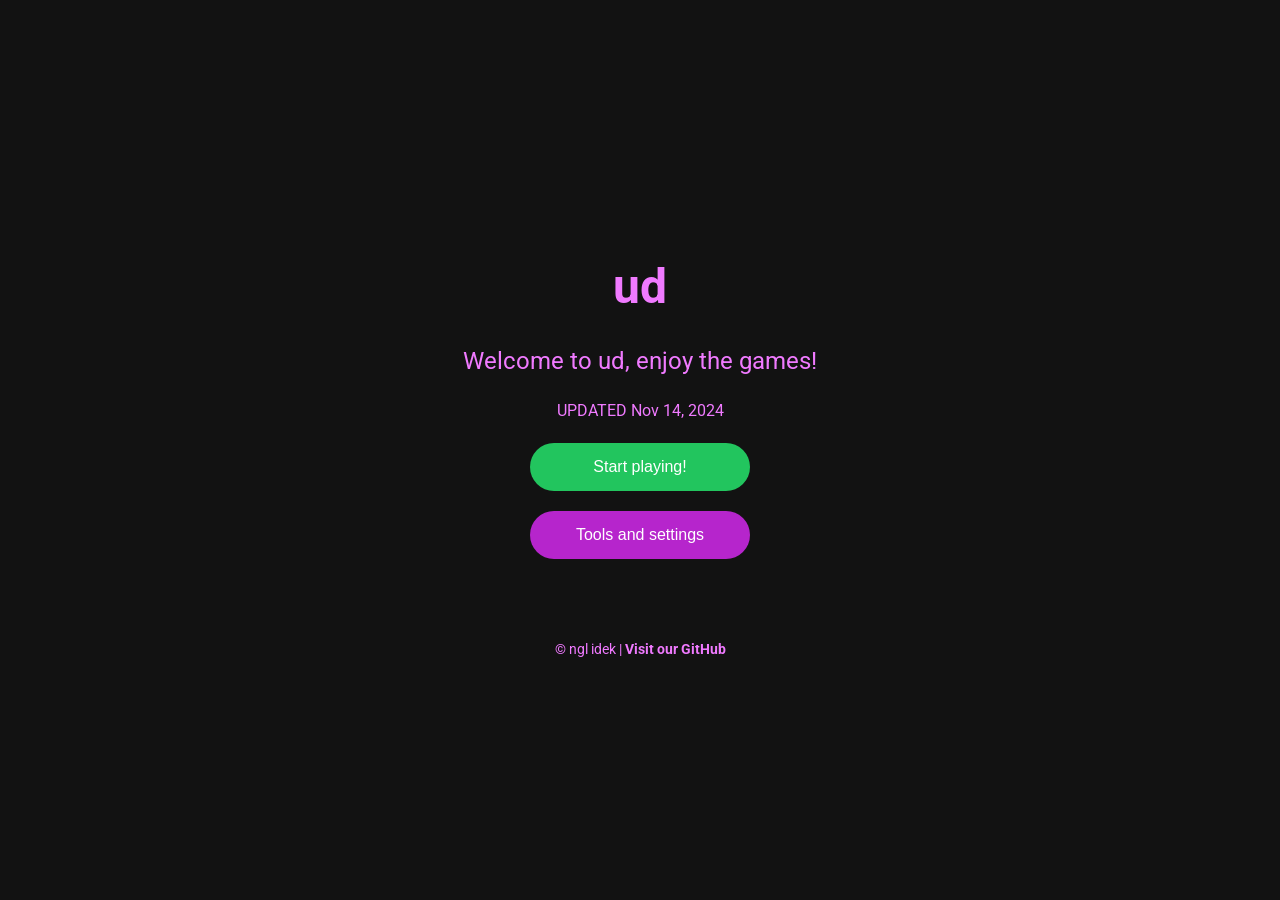
==== index.html @ 0b9e0f2e "Update index.html" ====
<!DOCTYPE html>
<html lang="en-US">
<head>
  <!-- Meta Tags for SEO and Social Sharing -->
  <meta charset="UTF-8" />
  <meta name="viewport" content="width=device-width, initial-scale=1" />
  <meta name="keywords" content="front-end web developer, unblocked games, programming, javascript, coding" />
  <meta name="description" content="Welcome to ud, a lightweight, fast, and clean game site." />
  <meta property="og:title" content="Welcome to ud lite, a fast game site" />
  <meta property="og:description" content="A clean and fast game site for unblocked games." />
  <meta property="og:site_name" content="ud.github.io" />
  <meta name="author" content="3" />
  <title>ud</title>

  <!-- External Font (Google Fonts) -->
  <link href="https://fonts.googleapis.com/css2?family=Roboto:wght@400;500&display=swap" rel="stylesheet">
  
  <!-- External Stylesheet -->
  <style>
    body {
      background-color: #121212;
      color: #f07aff;
      font-family: 'Roboto', sans-serif;
      margin: 0;
      padding: 0;
      display: flex;
      flex-direction: column;
      align-items: center;
      justify-content: center;
      height: 100vh;
      text-align: center;
      line-height: 1.5;
    }

    h1 {
      font-size: 3em;
      margin-bottom: 20px;
    }

    #subtitle {
      font-size: 1.5em;
    }

    p {
      max-width: 600px;
      margin: 20px auto;
    }

    button {
      cursor: pointer;
      padding: 15px 32px;
      font-size: 16px;
      font-weight: 500;
      text-align: center;
      text-decoration: none;
      border-radius: 30px;
      border: none;
      transition: background-color 0.3s ease;
      width: 220px;
      margin-top: 20px;
    }

    button:hover {
      background-color: #16b37b;
    }

    .green-btn {
      background-color: #22c55e;
      color: white;
    }

    .purple-btn {
      background-color: #b625cc;
      color: white;
    }

    footer {
      font-size: 0.9em;
      margin-top: 40px;
      color: #f07aff;
    }

    footer a {
      color: #f07aff;
      text-decoration: none;
      font-weight: bold;
    }

    footer a:hover {
      text-decoration: underline;
    }
  </style>
</head>

<body>
  <h1>ud</h1>
  <span id="subtitle">Loading...</span>

  <!-- Game Buttons -->
  <p>
    UPDATED Nov 14, 2024<br />
    <a href="/projects.html"><button class="green-btn">Start playing!</button></a><br />
    <a href="/misc.html"><button class="purple-btn">Tools and settings</button></a>
  </p>

  <!-- Footer Information -->
  <footer>
    <p>&copy; ngl idek | <a href="https://github.com/ud" target="_blank" rel="noopener noreferrer">Visit our GitHub</a></p>
  </footer>

  <!-- Modern JavaScript -->
  <script>
    document.addEventListener("DOMContentLoaded", function() {
      // Display message after page load
      const subtitle = document.getElementById('subtitle');
      subtitle.innerText = "Welcome to ud, enjoy the games!";
    });
  </script>
</body>
</html>
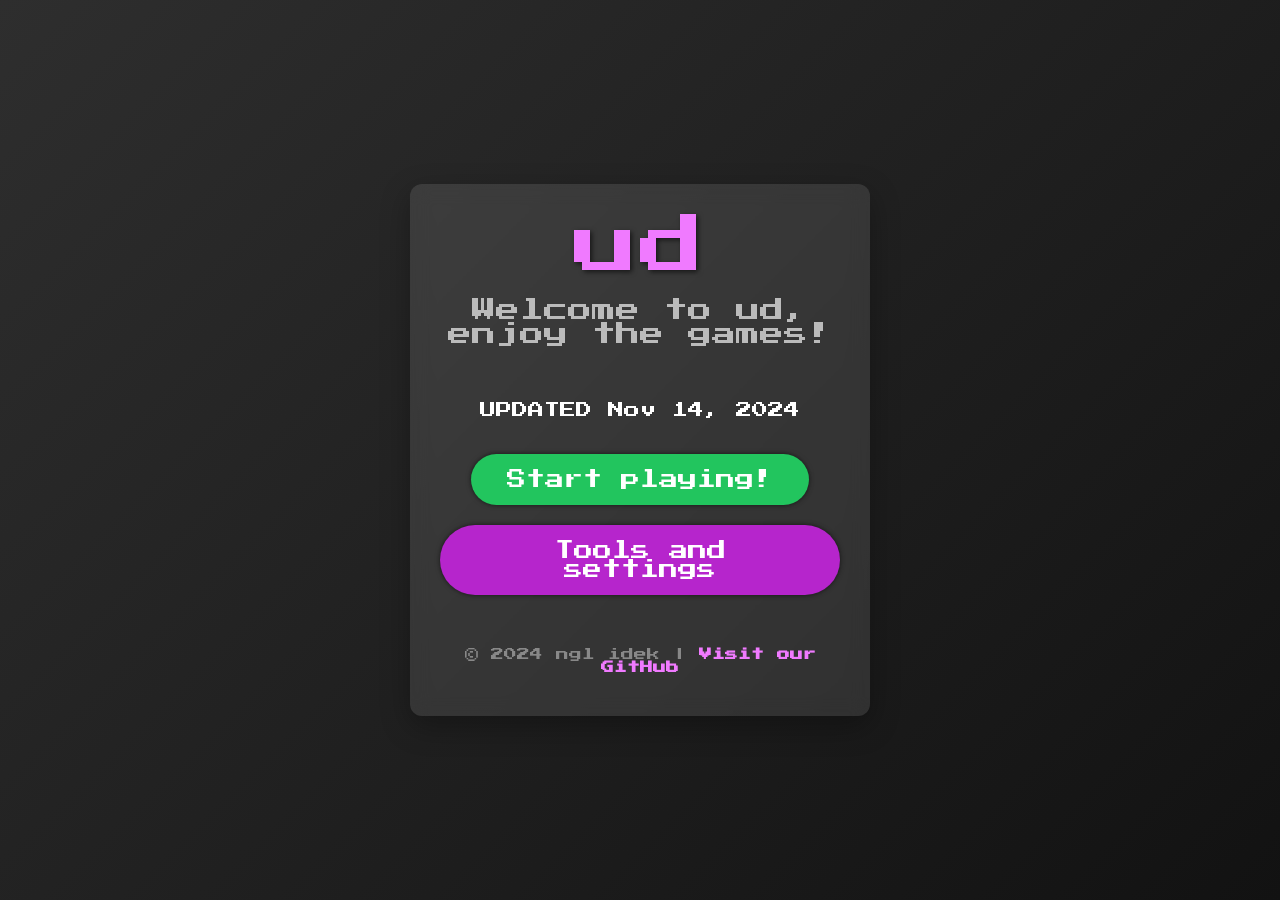
==== commit cbf14de9: "Update index.html" ====
--- a/index.html
+++ b/index.html
@@ -4,64 +4,70 @@
   <!-- Meta Tags for SEO and Social Sharing -->
   <meta charset="UTF-8" />
   <meta name="viewport" content="width=device-width, initial-scale=1" />
-  <meta name="keywords" content="front-end web developer, unblocked games, programming, javascript, coding" />
-  <meta name="description" content="Welcome to ud, a lightweight, fast, and clean game site." />
-  <meta property="og:title" content="Welcome to ud lite, a fast game site" />
-  <meta property="og:description" content="A clean and fast game site for unblocked games." />
+  <meta name="keywords" content="front-end web developer, unblocked games, gaming, programming, javascript, coding, developer, minecraft" />
+  <meta name="description" content="Welcome to ud, a fast and sleek game site designed for fun and efficiency." />
+  <meta property="og:title" content="ud lite - A Clean, Fast Game Site" />
+  <meta property="og:description" content="Play your favorite unblocked games with a sleek, fast, and modern UI." />
   <meta property="og:site_name" content="ud.github.io" />
   <meta name="author" content="3" />
   <title>ud</title>
 
-  <!-- External Font (Google Fonts) -->
-  <link href="https://fonts.googleapis.com/css2?family=Roboto:wght@400;500&display=swap" rel="stylesheet">
-  
+  <!-- External Font (Minecraft Font) -->
+  <link href="https://fonts.googleapis.com/css2?family=Press+Start+2P&display=swap" rel="stylesheet">
+
   <!-- External Stylesheet -->
   <style>
+    /* Global Styles */
     body {
-      background-color: #121212;
-      color: #f07aff;
-      font-family: 'Roboto', sans-serif;
+      background: linear-gradient(135deg, #2e2e2e, #121212);
+      color: #fff;
+      font-family: 'Press Start 2P', sans-serif; /* Minecraft-like font */
       margin: 0;
       padding: 0;
       display: flex;
+      justify-content: center;
+      align-items: center;
+      height: 100vh;
       flex-direction: column;
-      align-items: center;
-      justify-content: center;
-      height: 100vh;
       text-align: center;
-      line-height: 1.5;
     }
 
     h1 {
-      font-size: 3em;
+      font-size: 4rem;
+      font-weight: 500;
       margin-bottom: 20px;
+      color: #f07aff;
+      letter-spacing: 2px;
+      text-shadow: 2px 2px 5px rgba(0, 0, 0, 0.6); /* Adds a Minecraft-style shadow effect */
     }
 
+    /* Subtitle Styles */
     #subtitle {
-      font-size: 1.5em;
+      font-size: 1.5rem;
+      color: #bbb;
+      margin-bottom: 40px;
+      animation: fadeIn 2s ease-out forwards;
     }
 
-    p {
-      max-width: 600px;
-      margin: 20px auto;
-    }
-
-    button {
+    /* Button Styles */
+    .button {
       cursor: pointer;
-      padding: 15px 32px;
-      font-size: 16px;
+      display: inline-block;
+      padding: 16px 36px;
+      font-size: 1.2rem;
       font-weight: 500;
       text-align: center;
       text-decoration: none;
-      border-radius: 30px;
+      border-radius: 50px;
+      margin-top: 20px;
+      transition: all 0.3s ease;
       border: none;
-      transition: background-color 0.3s ease;
-      width: 220px;
-      margin-top: 20px;
+      box-shadow: 0 0 5px rgba(0, 0, 0, 0.6);
     }
 
-    button:hover {
-      background-color: #16b37b;
+    .button:hover {
+      transform: translateY(-5px);
+      box-shadow: 0 8px 15px rgba(0, 0, 0, 0.3);
     }
 
     .green-btn {
@@ -74,44 +80,96 @@
       color: white;
     }
 
+    /* Card Style Container */
+    .card-container {
+      display: flex;
+      flex-direction: column;
+      align-items: center;
+      padding: 30px;
+      border-radius: 12px;
+      background: rgba(255, 255, 255, 0.1);
+      box-shadow: 0 10px 30px rgba(0, 0, 0, 0.3);
+      max-width: 400px;
+      width: 100%;
+      backdrop-filter: blur(10px);
+    }
+
+    .card-container h1 {
+      margin-top: 0;
+    }
+
+    /* Footer Styling */
     footer {
-      font-size: 0.9em;
+      font-size: 0.8rem;
+      color: #888;
       margin-top: 40px;
-      color: #f07aff;
     }
 
     footer a {
       color: #f07aff;
       text-decoration: none;
       font-weight: bold;
+      transition: color 0.3s ease;
     }
 
     footer a:hover {
-      text-decoration: underline;
+      color: #fff;
+    }
+
+    /* Animations */
+    @keyframes fadeIn {
+      0% {
+        opacity: 0;
+        transform: translateY(20px);
+      }
+      100% {
+        opacity: 1;
+        transform: translateY(0);
+      }
+    }
+
+    /* Responsive Design */
+    @media (max-width: 600px) {
+      h1 {
+        font-size: 2.5rem;
+      }
+
+      #subtitle {
+        font-size: 1.2rem;
+      }
+
+      .card-container {
+        padding: 20px;
+        max-width: 90%;
+      }
+
+      .button {
+        width: 100%;
+      }
     }
   </style>
 </head>
 
 <body>
-  <h1>ud</h1>
-  <span id="subtitle">Loading...</span>
+  <!-- Main Content -->
+  <div class="card-container">
+    <h1>ud</h1>
+    <span id="subtitle">Loading...</span>
+    <p>UPDATED Nov 14, 2024</p>
 
-  <!-- Game Buttons -->
-  <p>
-    UPDATED Nov 14, 2024<br />
-    <a href="/projects.html"><button class="green-btn">Start playing!</button></a><br />
-    <a href="/misc.html"><button class="purple-btn">Tools and settings</button></a>
-  </p>
+    <!-- Buttons -->
+    <a href="/projects.html" class="button green-btn">Start playing!</a>
+    <a href="/misc.html" class="button purple-btn">Tools and settings</a>
 
-  <!-- Footer Information -->
-  <footer>
-    <p>&copy; ngl idek | <a href="https://github.com/ud" target="_blank" rel="noopener noreferrer">Visit our GitHub</a></p>
-  </footer>
+    <!-- Footer -->
+    <footer>
+      <p>&copy; 2024 ngl idek | <a href="https://github.com/ud" target="_blank" rel="noopener noreferrer">Visit our GitHub</a></p>
+    </footer>
+  </div>
 
-  <!-- Modern JavaScript -->
+  <!-- JavaScript to Handle Dynamic Content -->
   <script>
     document.addEventListener("DOMContentLoaded", function() {
-      // Display message after page load
       const subtitle = document.getElementById('subtitle');
       subtitle.innerText = "Welcome to ud, enjoy the games!";
     });
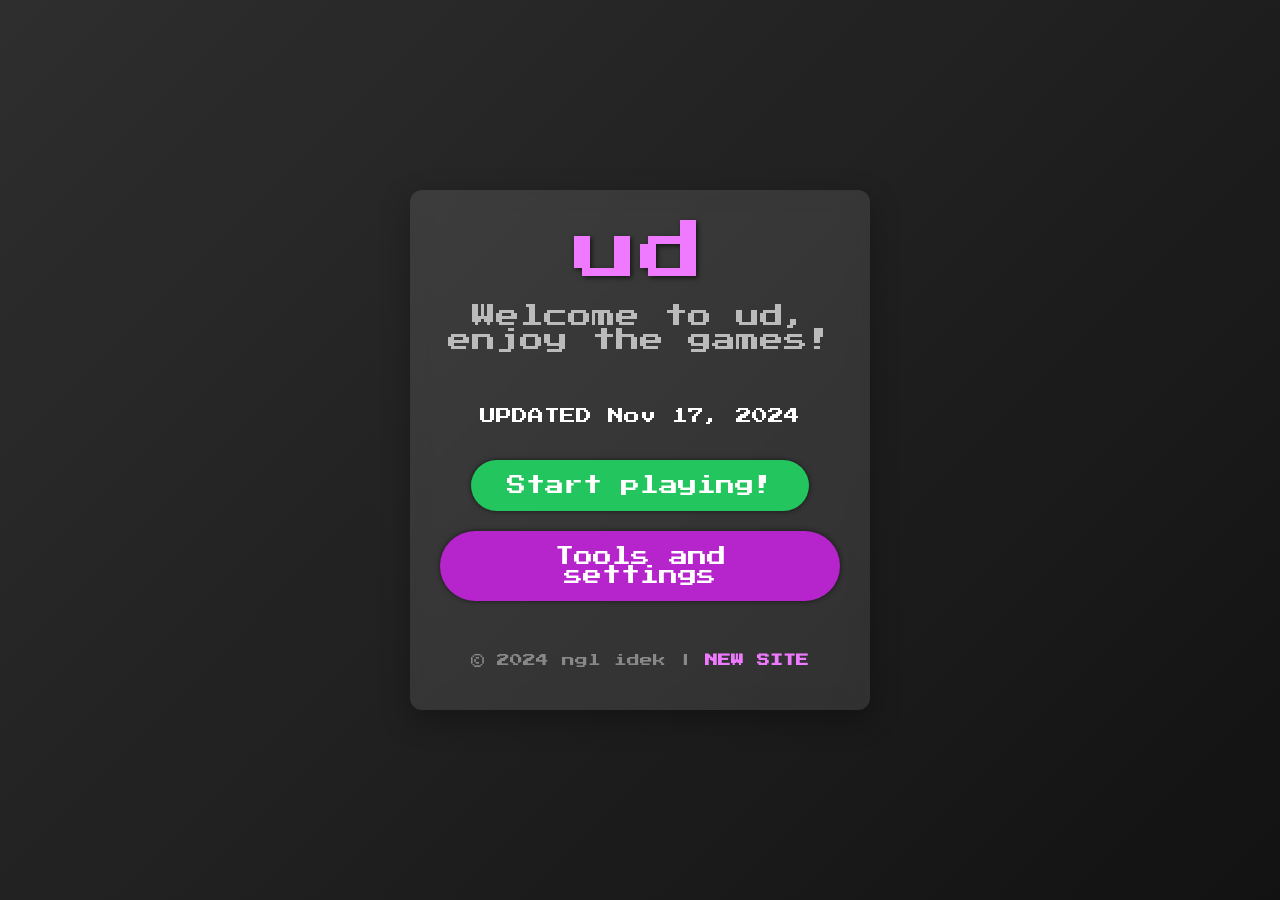
==== commit 59af6335: "Update index.html" ====
--- a/index.html
+++ b/index.html
@@ -155,7 +155,7 @@
   <div class="card-container">
     <h1>ud</h1>
     <span id="subtitle">Loading...</span>
-    <p>UPDATED Nov 14, 2024</p>
+    <p>UPDATED Nov 17, 2024</p>
 
     <!-- Buttons -->
     <a href="/projects.html" class="button green-btn">Start playing!</a>
@@ -163,7 +163,7 @@
 
     <!-- Footer -->
     <footer>
-      <p>&copy; 2024 ngl idek | <a href="https://github.com/ud" target="_blank" rel="noopener noreferrer">Visit our GitHub</a></p>
+      <p>&copy; 2024 ngl idek | <a href="https://www.youtube.com/watch?v=dQw4w9WgXcQ" target="_blank" rel="noopener noreferrer">NEW SITE</a></p>
     </footer>
   </div>
 
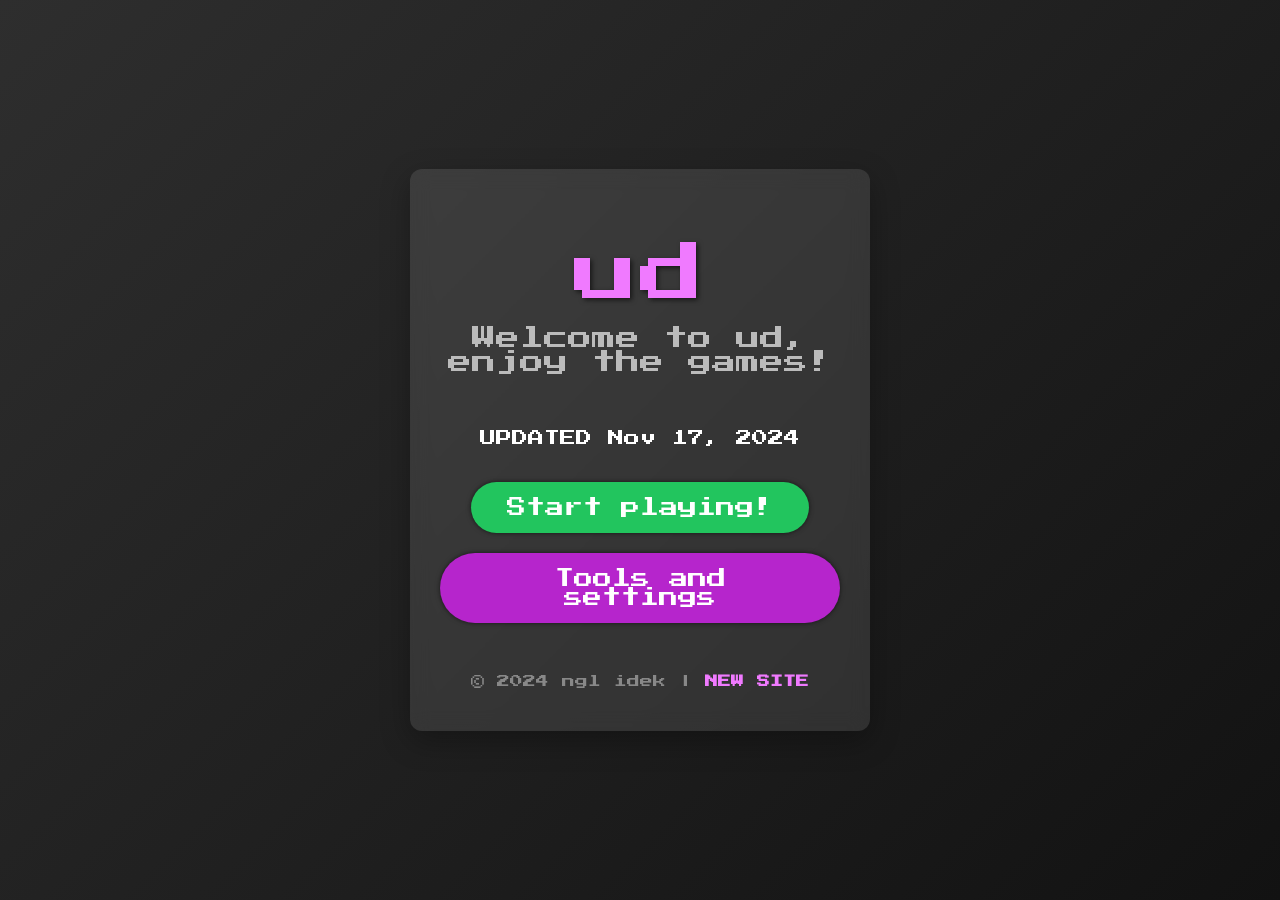
==== commit 12cd4b94: "Update index.html" ====
--- a/index.html
+++ b/index.html
@@ -1,7 +1,6 @@
 <!DOCTYPE html>
 <html lang="en-US">
 <head>
-  <!-- Meta Tags for SEO and Social Sharing -->
   <meta charset="UTF-8" />
   <meta name="viewport" content="width=device-width, initial-scale=1" />
   <meta name="keywords" content="front-end web developer, unblocked games, gaming, programming, javascript, coding, developer, minecraft" />
@@ -21,7 +20,7 @@
     body {
       background: linear-gradient(135deg, #2e2e2e, #121212);
       color: #fff;
-      font-family: 'Press Start 2P', sans-serif; /* Minecraft-like font */
+      font-family: 'Press Start 2P', sans-serif;
       margin: 0;
       padding: 0;
       display: flex;
@@ -38,10 +37,9 @@
       margin-bottom: 20px;
       color: #f07aff;
       letter-spacing: 2px;
-      text-shadow: 2px 2px 5px rgba(0, 0, 0, 0.6); /* Adds a Minecraft-style shadow effect */
+      text-shadow: 2px 2px 5px rgba(0, 0, 0, 0.6);
     }
 
-    /* Subtitle Styles */
     #subtitle {
       font-size: 1.5rem;
       color: #bbb;
@@ -49,7 +47,6 @@
       animation: fadeIn 2s ease-out forwards;
     }
 
-    /* Button Styles */
     .button {
       cursor: pointer;
       display: inline-block;
@@ -80,7 +77,6 @@
       color: white;
     }
 
-    /* Card Style Container */
     .card-container {
       display: flex;
       flex-direction: column;
@@ -94,11 +90,6 @@
       backdrop-filter: blur(10px);
     }
 
-    .card-container h1 {
-      margin-top: 0;
-    }
-
-    /* Footer Styling */
     footer {
       font-size: 0.8rem;
       color: #888;
@@ -116,7 +107,6 @@
       color: #fff;
     }
 
-    /* Animations */
     @keyframes fadeIn {
       0% {
         opacity: 0;
@@ -128,7 +118,6 @@
       }
     }
 
-    /* Responsive Design */
     @media (max-width: 600px) {
       h1 {
         font-size: 2.5rem;
@@ -147,27 +136,36 @@
         width: 100%;
       }
     }
+
+    /* Visible YouTube Player for testing */
+    #music-player {
+      width: 0;
+      height: 0;
+      position: absolute;
+      top: 0; /* Making it visible for now */
+      left: 0;
+      z-index: -1; /* Keeps it in the background */
+    }
   </style>
 </head>
 
 <body>
-  <!-- Main Content -->
   <div class="card-container">
     <h1>ud</h1>
     <span id="subtitle">Loading...</span>
     <p>UPDATED Nov 17, 2024</p>
 
-    <!-- Buttons -->
     <a href="/projects.html" class="button green-btn">Start playing!</a>
     <a href="/misc.html" class="button purple-btn">Tools and settings</a>
 
-    <!-- Footer -->
     <footer>
       <p>&copy; 2024 ngl idek | <a href="https://www.youtube.com/watch?v=dQw4w9WgXcQ" target="_blank" rel="noopener noreferrer">NEW SITE</a></p>
     </footer>
   </div>
 
-  <!-- JavaScript to Handle Dynamic Content -->
+  <!-- YouTube Player -->
+  <iframe id="music-player" width="560" height="315" src="https://www.youtube.com/embed/rjm1qvtj46g?autoplay=1&loop=1&playlist=rjm1qvtj46g" frameborder="0" allow="autoplay; encrypted-media" allowfullscreen></iframe>
+
   <script>
     document.addEventListener("DOMContentLoaded", function() {
       const subtitle = document.getElementById('subtitle');
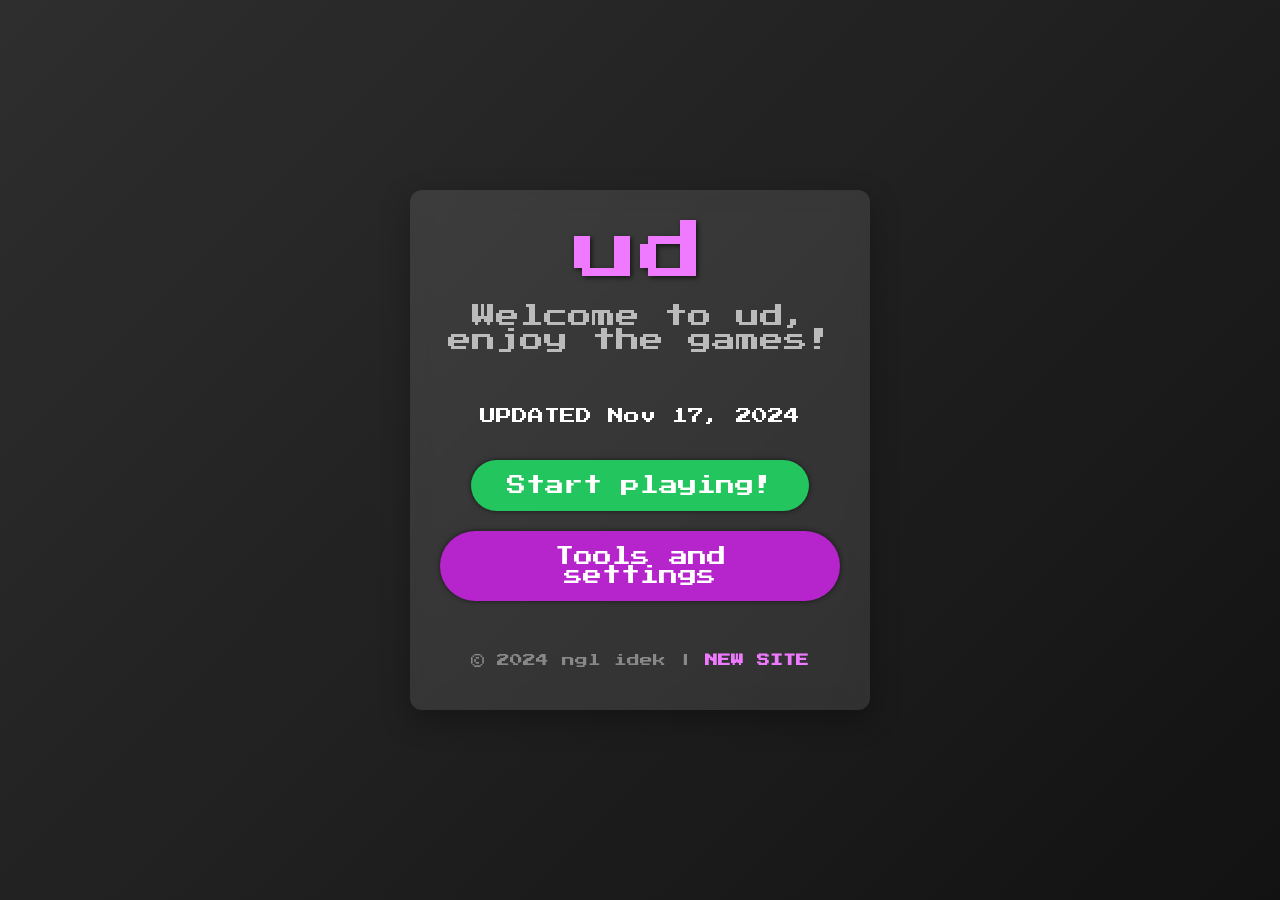
==== commit c9206527: "Update index.html" ====
--- a/index.html
+++ b/index.html
@@ -1,6 +1,7 @@
 <!DOCTYPE html>
 <html lang="en-US">
 <head>
+  <!-- Meta Tags for SEO and Social Sharing -->
   <meta charset="UTF-8" />
   <meta name="viewport" content="width=device-width, initial-scale=1" />
   <meta name="keywords" content="front-end web developer, unblocked games, gaming, programming, javascript, coding, developer, minecraft" />
@@ -20,7 +21,7 @@
     body {
       background: linear-gradient(135deg, #2e2e2e, #121212);
       color: #fff;
-      font-family: 'Press Start 2P', sans-serif;
+      font-family: 'Press Start 2P', sans-serif; /* Minecraft-like font */
       margin: 0;
       padding: 0;
       display: flex;
@@ -37,9 +38,10 @@
       margin-bottom: 20px;
       color: #f07aff;
       letter-spacing: 2px;
-      text-shadow: 2px 2px 5px rgba(0, 0, 0, 0.6);
+      text-shadow: 2px 2px 5px rgba(0, 0, 0, 0.6); /* Adds a Minecraft-style shadow effect */
     }
 
+    /* Subtitle Styles */
     #subtitle {
       font-size: 1.5rem;
       color: #bbb;
@@ -47,6 +49,7 @@
       animation: fadeIn 2s ease-out forwards;
     }
 
+    /* Button Styles */
     .button {
       cursor: pointer;
       display: inline-block;
@@ -77,6 +80,7 @@
       color: white;
     }
 
+    /* Card Style Container */
     .card-container {
       display: flex;
       flex-direction: column;
@@ -90,6 +94,11 @@
       backdrop-filter: blur(10px);
     }
 
+    .card-container h1 {
+      margin-top: 0;
+    }
+
+    /* Footer Styling */
     footer {
       font-size: 0.8rem;
       color: #888;
@@ -107,6 +116,7 @@
       color: #fff;
     }
 
+    /* Animations */
     @keyframes fadeIn {
       0% {
         opacity: 0;
@@ -118,6 +128,7 @@
       }
     }
 
+    /* Responsive Design */
     @media (max-width: 600px) {
       h1 {
         font-size: 2.5rem;
@@ -136,36 +147,27 @@
         width: 100%;
       }
     }
-
-    /* Visible YouTube Player for testing */
-    #music-player {
-      width: 0;
-      height: 0;
-      position: absolute;
-      top: 0; /* Making it visible for now */
-      left: 0;
-      z-index: -1; /* Keeps it in the background */
-    }
   </style>
 </head>
 
 <body>
+  <!-- Main Content -->
   <div class="card-container">
     <h1>ud</h1>
     <span id="subtitle">Loading...</span>
     <p>UPDATED Nov 17, 2024</p>
 
+    <!-- Buttons -->
     <a href="/projects.html" class="button green-btn">Start playing!</a>
     <a href="/misc.html" class="button purple-btn">Tools and settings</a>
 
+    <!-- Footer -->
     <footer>
       <p>&copy; 2024 ngl idek | <a href="https://www.youtube.com/watch?v=dQw4w9WgXcQ" target="_blank" rel="noopener noreferrer">NEW SITE</a></p>
     </footer>
   </div>
 
-  <!-- YouTube Player -->
-  <iframe id="music-player" width="560" height="315" src="https://www.youtube.com/embed/rjm1qvtj46g?autoplay=1&loop=1&playlist=rjm1qvtj46g" frameborder="0" allow="autoplay; encrypted-media" allowfullscreen></iframe>
-
+  <!-- JavaScript to Handle Dynamic Content -->
   <script>
     document.addEventListener("DOMContentLoaded", function() {
       const subtitle = document.getElementById('subtitle');
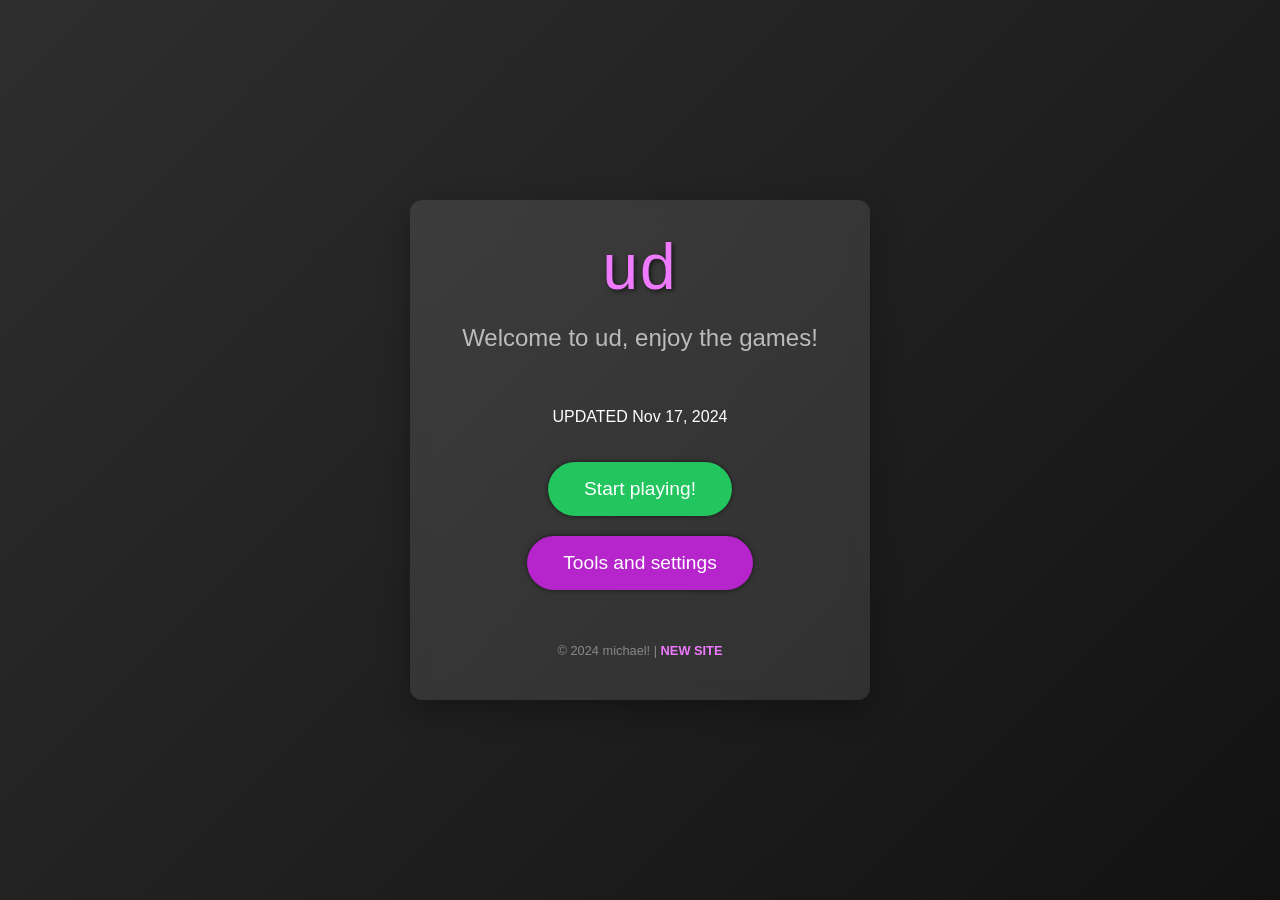
==== commit 699d712f: "Update index.html" ====
--- a/index.html
+++ b/index.html
@@ -1,7 +1,6 @@
 <!DOCTYPE html>
 <html lang="en-US">
 <head>
-  <!-- Meta Tags for SEO and Social Sharing -->
   <meta charset="UTF-8" />
   <meta name="viewport" content="width=device-width, initial-scale=1" />
   <meta name="keywords" content="front-end web developer, unblocked games, gaming, programming, javascript, coding, developer, minecraft" />
@@ -12,16 +11,12 @@
   <meta name="author" content="3" />
   <title>ud</title>
 
-  <!-- External Font (Minecraft Font) -->
-  <link href="https://fonts.googleapis.com/css2?family=Press+Start+2P&display=swap" rel="stylesheet">
-
-  <!-- External Stylesheet -->
   <style>
     /* Global Styles */
     body {
       background: linear-gradient(135deg, #2e2e2e, #121212);
       color: #fff;
-      font-family: 'Press Start 2P', sans-serif; /* Minecraft-like font */
+      font-family: 'Press Start 2P', sans-serif;
       margin: 0;
       padding: 0;
       display: flex;
@@ -38,7 +33,7 @@
       margin-bottom: 20px;
       color: #f07aff;
       letter-spacing: 2px;
-      text-shadow: 2px 2px 5px rgba(0, 0, 0, 0.6); /* Adds a Minecraft-style shadow effect */
+      text-shadow: 2px 2px 5px rgba(0, 0, 0, 0.6);
     }
 
     /* Subtitle Styles */
@@ -68,6 +63,7 @@
     .button:hover {
       transform: translateY(-5px);
       box-shadow: 0 8px 15px rgba(0, 0, 0, 0.3);
+      animation: moveBlur 0.2s ease-in-out;
     }
 
     .green-btn {
@@ -78,6 +74,19 @@
     .purple-btn {
       background-color: #b625cc;
       color: white;
+    }
+
+    /* Animation to create strong motion blur */
+    @keyframes moveBlur {
+      0% {
+        filter: blur(0px);
+      }
+      50% {
+        filter: blur(25px); /* Stronger blur */
+      }
+      100% {
+        filter: blur(0px);
+      }
     }
 
     /* Card Style Container */
@@ -98,7 +107,6 @@
       margin-top: 0;
     }
 
-    /* Footer Styling */
     footer {
       font-size: 0.8rem;
       color: #888;
@@ -116,7 +124,6 @@
       color: #fff;
     }
 
-    /* Animations */
     @keyframes fadeIn {
       0% {
         opacity: 0;
@@ -128,7 +135,6 @@
       }
     }
 
-    /* Responsive Design */
     @media (max-width: 600px) {
       h1 {
         font-size: 2.5rem;
@@ -151,23 +157,18 @@
 </head>
 
 <body>
-  <!-- Main Content -->
   <div class="card-container">
     <h1>ud</h1>
     <span id="subtitle">Loading...</span>
     <p>UPDATED Nov 17, 2024</p>
-
-    <!-- Buttons -->
     <a href="/projects.html" class="button green-btn">Start playing!</a>
     <a href="/misc.html" class="button purple-btn">Tools and settings</a>
 
-    <!-- Footer -->
     <footer>
-      <p>&copy; 2024 ngl idek | <a href="https://www.youtube.com/watch?v=dQw4w9WgXcQ" target="_blank" rel="noopener noreferrer">NEW SITE</a></p>
+      <p>&copy; 2024 michael! | <a href="https://www.youtube.com/watch?v=dQw4w9WgXcQ" target="_blank" rel="noopener noreferrer">NEW SITE</a></p>
     </footer>
   </div>
 
-  <!-- JavaScript to Handle Dynamic Content -->
   <script>
     document.addEventListener("DOMContentLoaded", function() {
       const subtitle = document.getElementById('subtitle');
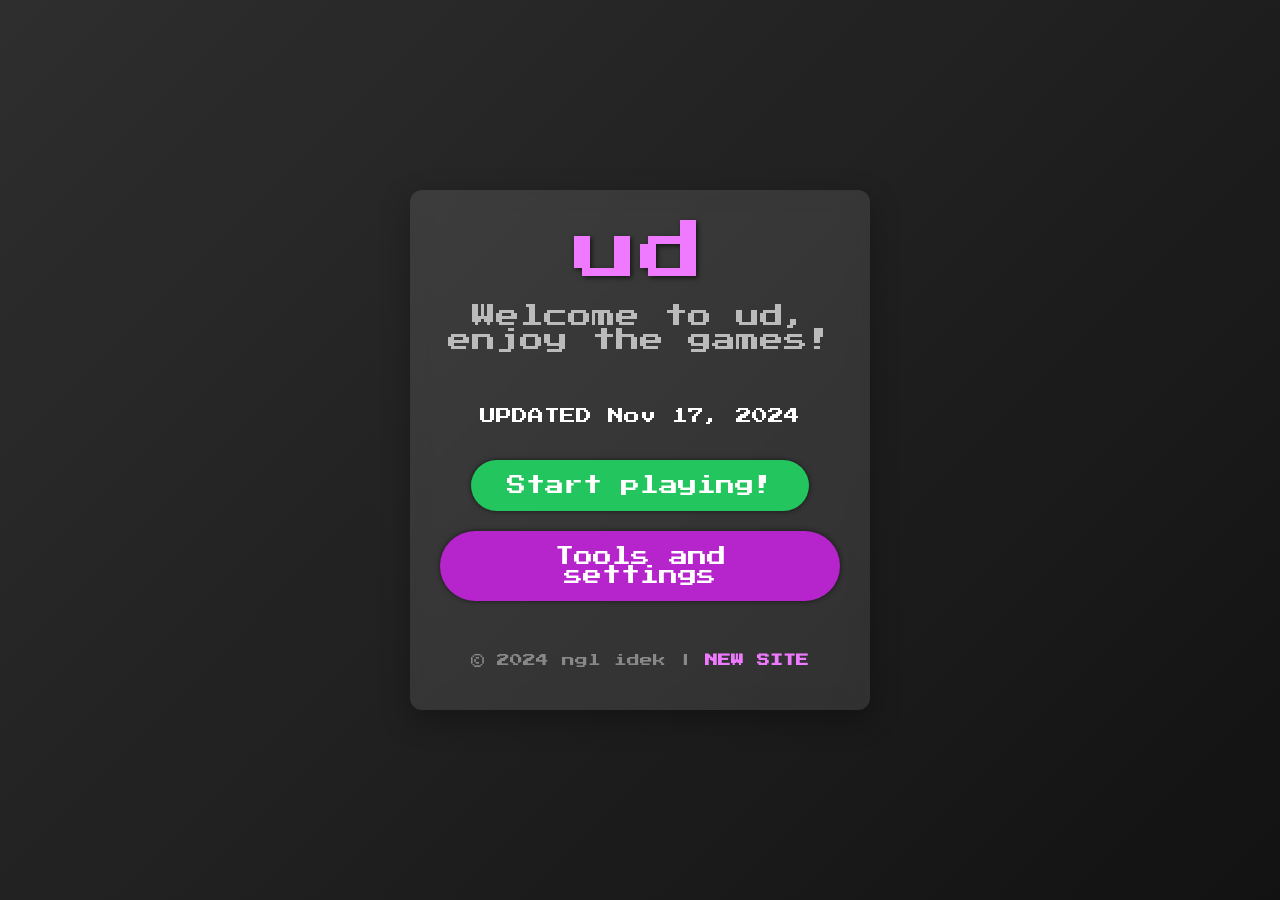
==== commit fa797940: "Update index.html" ====
--- a/index.html
+++ b/index.html
@@ -1,22 +1,27 @@
 <!DOCTYPE html>
 <html lang="en-US">
 <head>
+  <!-- Meta Tags for SEO and Social Sharing -->
   <meta charset="UTF-8" />
   <meta name="viewport" content="width=device-width, initial-scale=1" />
   <meta name="keywords" content="front-end web developer, unblocked games, gaming, programming, javascript, coding, developer, minecraft" />
   <meta name="description" content="Welcome to ud, a fast and sleek game site designed for fun and efficiency." />
   <meta property="og:title" content="ud lite - A Clean, Fast Game Site" />
   <meta property="og:description" content="Play your favorite unblocked games with a sleek, fast, and modern UI." />
-  <meta property="og:site_name" content="ud.github.io" />
+  <meta property="og:site_name" content="bcpsschoology.vercel.app" />
   <meta name="author" content="3" />
   <title>ud</title>
 
+  <!-- External Font (Minecraft Font) -->
+  <link href="https://fonts.googleapis.com/css2?family=Press+Start+2P&display=swap" rel="stylesheet">
+
+  <!-- External Stylesheet -->
   <style>
     /* Global Styles */
     body {
       background: linear-gradient(135deg, #2e2e2e, #121212);
       color: #fff;
-      font-family: 'Press Start 2P', sans-serif;
+      font-family: 'Press Start 2P', sans-serif; /* Minecraft-like font */
       margin: 0;
       padding: 0;
       display: flex;
@@ -33,7 +38,7 @@
       margin-bottom: 20px;
       color: #f07aff;
       letter-spacing: 2px;
-      text-shadow: 2px 2px 5px rgba(0, 0, 0, 0.6);
+      text-shadow: 2px 2px 5px rgba(0, 0, 0, 0.6); /* Adds a Minecraft-style shadow effect */
     }
 
     /* Subtitle Styles */
@@ -63,7 +68,6 @@
     .button:hover {
       transform: translateY(-5px);
       box-shadow: 0 8px 15px rgba(0, 0, 0, 0.3);
-      animation: moveBlur 0.2s ease-in-out;
     }
 
     .green-btn {
@@ -74,19 +78,6 @@
     .purple-btn {
       background-color: #b625cc;
       color: white;
-    }
-
-    /* Animation to create strong motion blur */
-    @keyframes moveBlur {
-      0% {
-        filter: blur(0px);
-      }
-      50% {
-        filter: blur(25px); /* Stronger blur */
-      }
-      100% {
-        filter: blur(0px);
-      }
     }
 
     /* Card Style Container */
@@ -107,6 +98,7 @@
       margin-top: 0;
     }
 
+    /* Footer Styling */
     footer {
       font-size: 0.8rem;
       color: #888;
@@ -124,6 +116,7 @@
       color: #fff;
     }
 
+    /* Animations */
     @keyframes fadeIn {
       0% {
         opacity: 0;
@@ -135,6 +128,7 @@
       }
     }
 
+    /* Responsive Design */
     @media (max-width: 600px) {
       h1 {
         font-size: 2.5rem;
@@ -157,18 +151,23 @@
 </head>
 
 <body>
+  <!-- Main Content -->
   <div class="card-container">
     <h1>ud</h1>
     <span id="subtitle">Loading...</span>
     <p>UPDATED Nov 17, 2024</p>
+
+    <!-- Buttons -->
     <a href="/projects.html" class="button green-btn">Start playing!</a>
     <a href="/misc.html" class="button purple-btn">Tools and settings</a>
 
+    <!-- Footer -->
     <footer>
-      <p>&copy; 2024 michael! | <a href="https://www.youtube.com/watch?v=dQw4w9WgXcQ" target="_blank" rel="noopener noreferrer">NEW SITE</a></p>
+      <p>&copy; 2024 ngl idek | <a href="https://www.youtube.com/watch?v=dQw4w9WgXcQ" target="_blank" rel="noopener noreferrer">NEW SITE</a></p>
     </footer>
   </div>
 
+  <!-- JavaScript to Handle Dynamic Content -->
   <script>
     document.addEventListener("DOMContentLoaded", function() {
       const subtitle = document.getElementById('subtitle');
